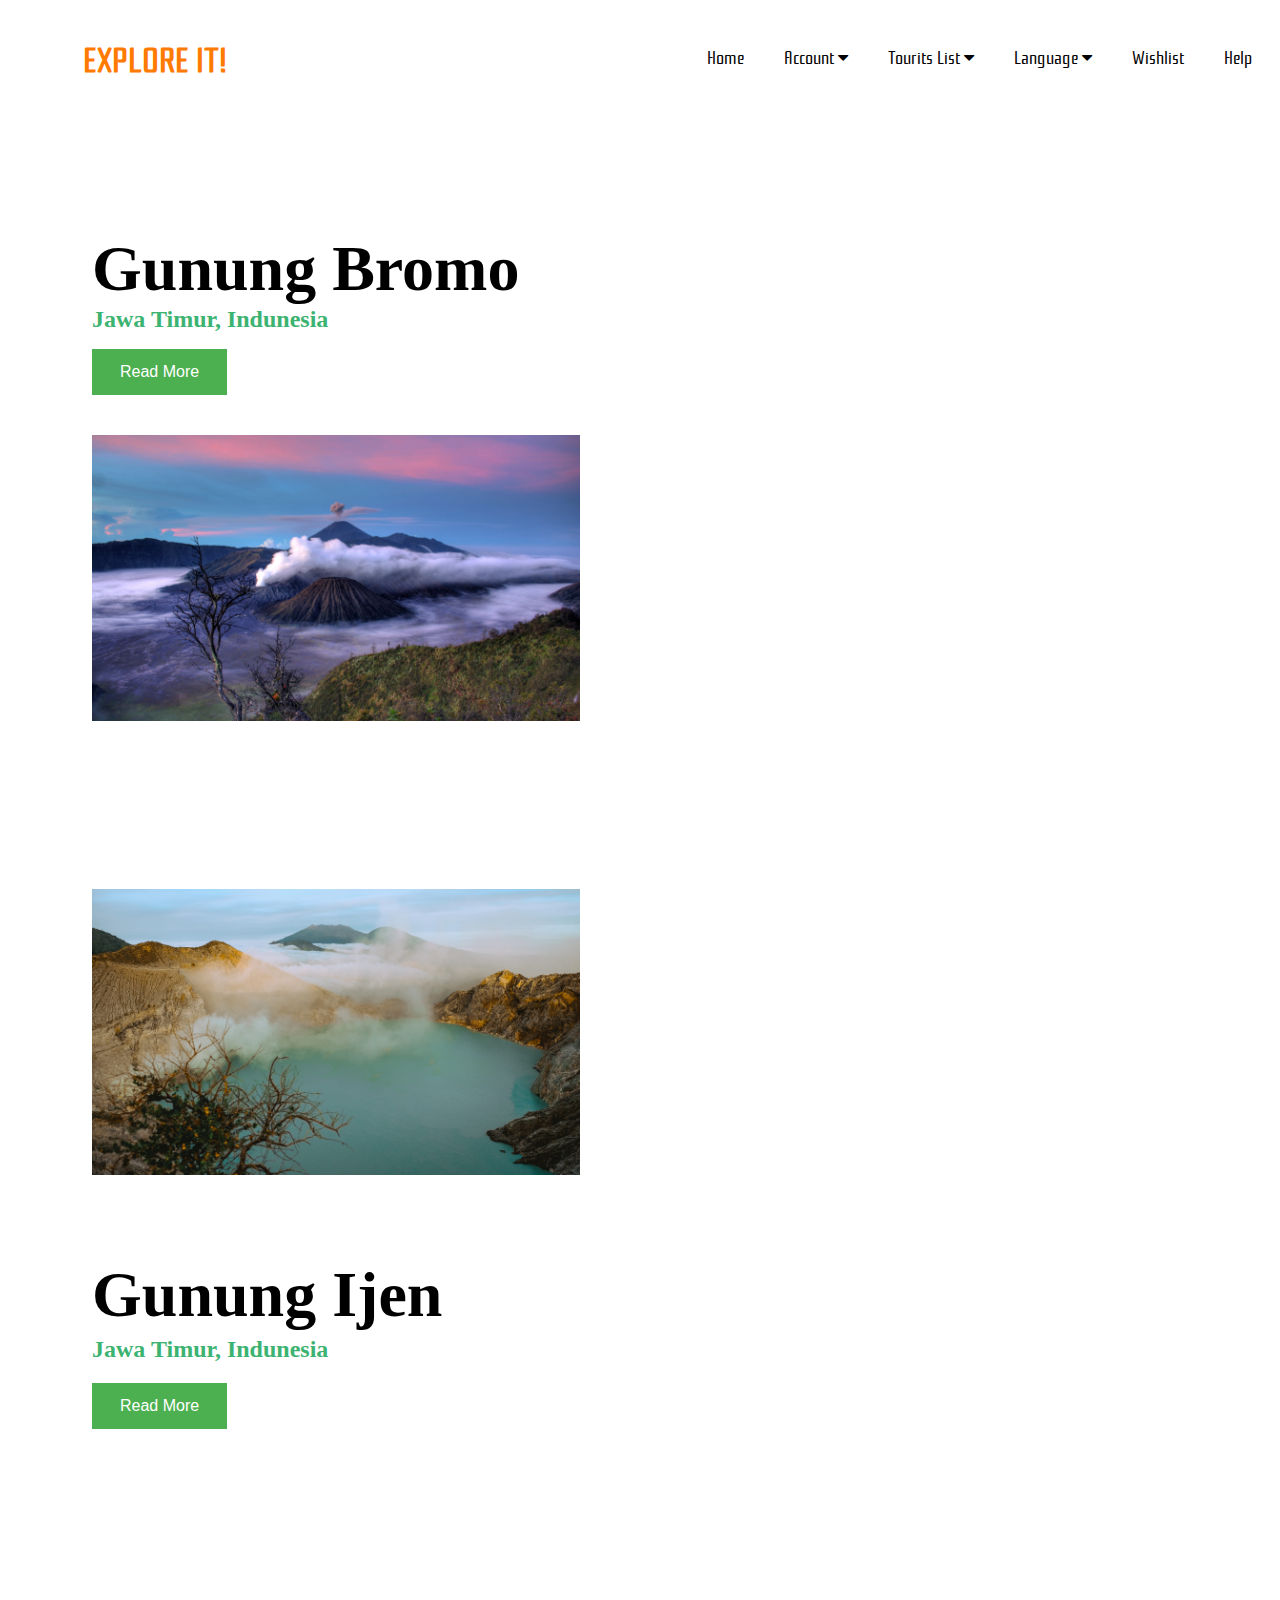
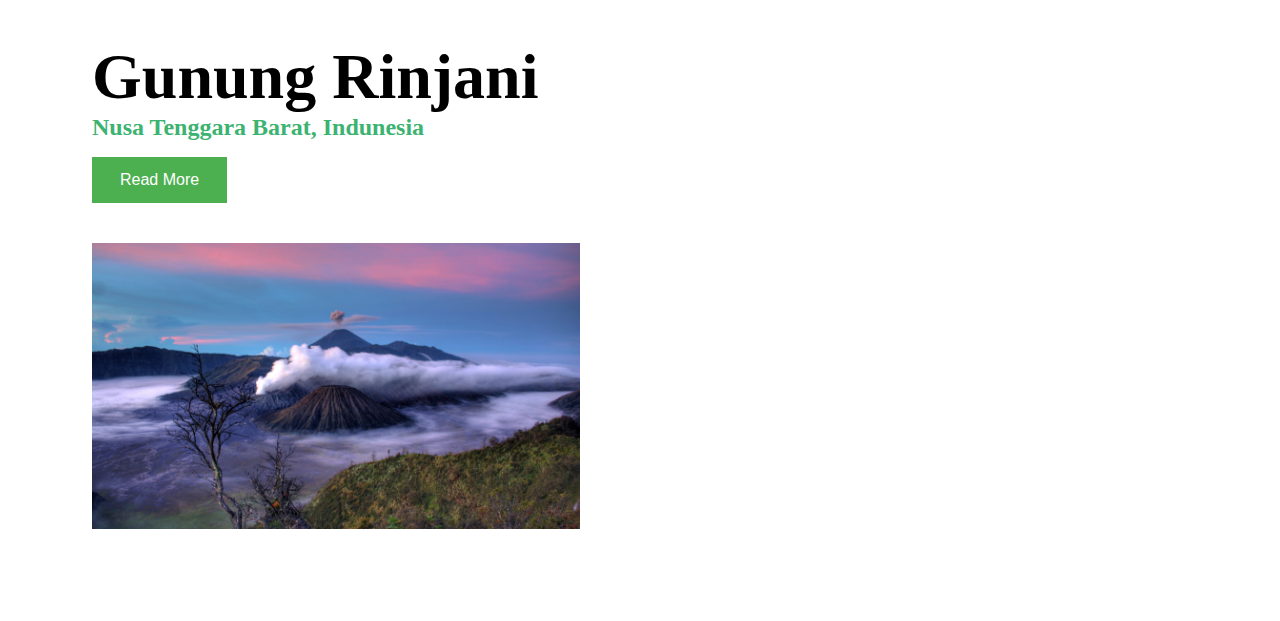
==== Gunung.html @ edce0f72 "Update" ====
<!DOCTYPE html>
<html>
<head>

   	<title>Mountain</title>
 	<style type="text/css"></style>
 	<script src="mountain.js"></script>
 	<script type="text/javascript"></script>
	<link rel="stylesheet" type="text/css" href="Homepage.css">
    <link rel="stylesheet" href="https://cdnjs.cloudflare.com/ajax/libs/font-awesome/4.7.0/css/font-awesome.min.css">
    <link href='https://fonts.googleapis.com/css?family=Rationale' rel='stylesheet'>

</head>
<body>
    <div class="navigasi">
		<h1>EXPLORE IT!</h1>
		<a href="#">Help</a>
		<a href="#">Wishlist</a>
		<!--<a href="#">English</a>-->
		<div class="dropdown">
			<button class="dropbtn">Language
				<i class="fa fa-caret-down"></i>
    		</button>
    		<div class="dropdown-content">
    			<a href="#">English</a>
    			<a href="#">Indonesia</a>
    		</div>
		</div>
		<div class="dropdown">
			<button class="dropbtn">Tourits List
				<i class="fa fa-caret-down"></i>
			</button>
			<div class="dropdown-content">
				<a class="active" href="Gunung.html#">Mountain</a>
				<a href="Pantai.html#">Beach</a>
			</div>
		</div>
		<div class="dropdown">
			<button class="dropbtn">Account
				<i class="fa fa-caret-down"></i>
    		</button>
    		<div class="dropdown-content">
    			<a href="Login.html#">Login</a>
    			<a href="SignUp.html#">Sign Up</a>
    		</div>
		</div>
		<a href="Homepage.html#">Home</a>
	</div>

	<div class="container">
  		<div class="row">
    		<div class="column-66">
      			<h1 class="xlarge-font"><b>Gunung Bromo</b></h1>
      			<h1 class="large-font" style="color:MediumSeaGreen;"><b>Jawa Timur, Indunesia</b></h1>
      			<span id="btn" style="display: none;" class="content">Gunung Bromo (dari bahasa Sanskerta: Brahma, salah seorang Dewa Utama dalam agama Hindu) atau dalam bahasa Tengger dieja "Brama", adalah sebuah gunung berapi aktif di Jawa Timur, Indonesia. Gunung ini memiliki ketinggian 2.329 meter di atas permukaan laut dan berada dalam empat wilayah kabupaten, yakni Kabupaten Probolinggo, Kabupaten Pasuruan, Kabupaten Lumajang, dan Kabupaten Malang. Gunung Bromo terkenal sebagai objek wisata utama di Jawa Timur. Sebagai sebuah objek wisata, Bromo menjadi menarik karena statusnya sebagai gunung berapi yang masih aktif.</span>
      			<button class="button" id="show_hide" value="show_more" onclick="toggle()">Read More</button>
    		</div>
    		<div class="column-33">
        		<img src="bromo.jpg" width="500" height="300">
    		</div>
  		</div>
	</div>

	<div class="container">
  		<div class="row">
    		<div class="column-33">
      			<img src="ijen.jpg" width="500" height="300">
    		</div>
    		<div class="column-66">
        		<h1 class="xlarge-font"><b>Gunung Ijen</b></h1>
        		<h2 class="large-font" style="color:MediumSeaGreen;"><b>Jawa Timur, Indunesia</b></h2>
        		<span id="btn1" style="display: none;" class="content">Gunung Ijen adalah sebuah gunung berapi yang terletak di perbatasan antara Kabupaten Banyuwangi dan Kabupaten Bondowoso, Jawa Timur, Indonesia. Gunung ini memiliki ketinggian 2.386 mdpl dan terletak berdampingan dengan Gunung Merapi. Gunung Ijen terakhir meletus pada tahun 1999. Salah satu fenomena alam yang paling terkenal dari Gunung Ijen adalah blue fire di dalam kawah yang terletak di puncaknya. Pendakian gunung ini bisa dimulai dari dua tempat. Pendaki bisa berangkat dari Banyuwangi ataupun dari Bondowoso.</span>
      			<button class="button" id="show_hide1" value="show_more1" onclick="toggle1()">Read More</button>
    		</div>
  		</div>
	</div>

	<div class="container">
  		<div class="row">
    		<div class="column-66">
      			<h1 class="xlarge-font"><b>Gunung Rinjani</b></h1>
      			<h1 class="large-font" style="color:MediumSeaGreen;"><b>Nusa Tenggara Barat, Indunesia</b></h1>
      			<span id="btn" style="display: none;" class="content">Lorem ipsum dolor sit amet, consectetur adipisicing elit, sed do eiusmod tempor incididunt ut labore et dolore magna aliqua. Ut enim ad minim veniam,
      			quis nostrud exercitation ullamco laboris nisi ut aliquip ex ea commodo
      			consequat. Duis aute irure dolor in reprehenderit in voluptate velit esse
      			cillum dolore eu fugiat nulla pariatur. Excepteur sint occaecat cupidatat non
      			proident, sunt in culpa qui officia deserunt mollit anim id est laborum.</span>
      			<button class="button" id="show_hide" value="show_more" onclick="toggle()">Read More</button>
    		</div>
    		<div class="column-33">
        		<img src="bromo.jpg" width="500" height="300">
    		</div>
  		</div>
	</div>


</body>
</html>
---- Homepage.css ----
/*.navigasi {
   height: 75px;
   display: flex;
   align-items: center;
   justify-content:space-between;
   margin: 10px;
   margin-left: : 10px;

}*/

.body {
   margin: 0;
   padding: 0;
   background-color: white;
   background-size: cover;
   background-position: center;
   background-repeat: no-repeat;
   background-attachment: fixed;
   font-family: Arial, Helvetica, sans-serif;
 }

.navigasi {
   background-color: white;
   overflow: hidden;
   font-family: "Rationale"
}

.navigasi h1 {
   float: left;
   color: #FF7A00;
   text-align: center;
   padding: 0px 75px;
   text-decoration: none;
   font-size: 35px;
}

.navigasi a {
   float: right;
   color: black;
   text-align: center;
   padding: 35px 20px;
   text-decoration: none;
   font-size: 18px;
}

.navigasi a:hover {
   color: #0b7dda;
}

.navigasi a.active {
   color: #FF7A00;
}

.main {
   text-align: center;
   padding: 150px 0;
   height: 200px;
   background-image: url(12.jpg);
   background-repeat: no-repeat;
   background-attachment: scroll;
   background-size: cover;
}

.main h2 {
   margin: 0;
   padding: 0;
   font-family: "Rationale";
   font-size: 70px;
   font-weight: bold;
   color: white;
}

.main h3 {
   margin: 10px;
   padding: 0;
   font-family: sans-serif;
   font-size: 20px;
   font-weight: normal;
   letter-spacing: 2pt;
   height: 50px;
   color: white;
}

{
  box-sizing: border-box;
}

/* Style the search field */
.main form.example input[type=text] {
  padding: 10px;
  margin-top: 30px;
  font-size: 17px;
  border: 1px solid grey;
  float: center;
  width: 30%;
  background: #f1f1f1;
  border-radius: 30px;  
  font-family: sans-serif;
  text-align: center;
  letter-spacing: 3pt;
}

/* Style the submit button */
.main form.example button {
  float: center;
  width: 5%;
  padding: 10px;
  background: #2196F3;
  color: white;
  font-size: 17px;
  border: 1px solid grey;
  border-left: none; /* Prevent double borders */
  cursor: pointer;
  border-radius: 30px;
}

.main form.example button:hover {
  background: #0b7dda;
}

/* Clear floats */
.main form.example::after {
  content: "";
  clear: both;
  display: table;
}

{
  box-sizing:border-box;
}

.container {
  padding: 64px;
}

.row:after {
  content: "";
  display: table;
  clear: both;
  justify-content: center;
}

.column-66 {
  float: left;
  width: 50.11111%;
  padding: 20px;
}

.column-33 {
  float: left;
  width: 42.99999%;
  padding: 20px;
}

.large-font {
  font-size: 24px;
}

.xlarge-font {
  font-size: 64px;
  margin-bottom: -16px;
  padding: 0px; 
}

.button {
  border: none;
  color: white;
  padding: 14px 28px;
  font-size: 16px;
  cursor: pointer;
  background-color: #4CAF50;
}

img {
  display: block;
  height: auto;
  max-width: 100%;
}

@media screen and (max-width: 1000px) {
  .column-66,
  .column-33 {
    width: 100%;
    text-align: center;
  }
  img {
    margin: auto;
  }
}
  

/* The dropdown container */
.dropdown {
   float: right;
   color: black;
   text-align: center;
   padding: 35px 20px;
   text-decoration: none;
   font-size: 18px;
}

/* Dropdown button */
.dropdown .dropbtn {
  font-size: 18px;
  border: none;
  outline: none;
  color: black;
  padding: 0px 0px;
  background-color: inherit;
  font-family: inherit; /* Important for vertical align on mobile phones */
  margin: 0; /* Important for vertical align on mobile phones */
}

/* Dropdown content (hidden by default) */
.dropdown-content {
  display: none;
  position: absolute;
  background-color: #f9f9f9;
  min-width: 160px;
  box-shadow: 0px 8px 16px 0px rgba(0,0,0,0.2);
  z-index: 1;
}

/* Links inside the dropdown */
.dropdown-content a {
  float: none;
  color: black;
  padding: 10px 10px;
  text-decoration: none;
  display: block;
  text-align: left;
}

/* Add a grey background color to dropdown links on hover */
.dropdown-content a:hover {
  background-color: #ddd;
}

/* Show the dropdown menu on hover */
.dropdown:hover .dropdown-content {
  display: block;
}

.content {
  width: 100%;
  margin-bottom: 20px;
  font-family: Arial, Helvetica, sans-serif;
 }
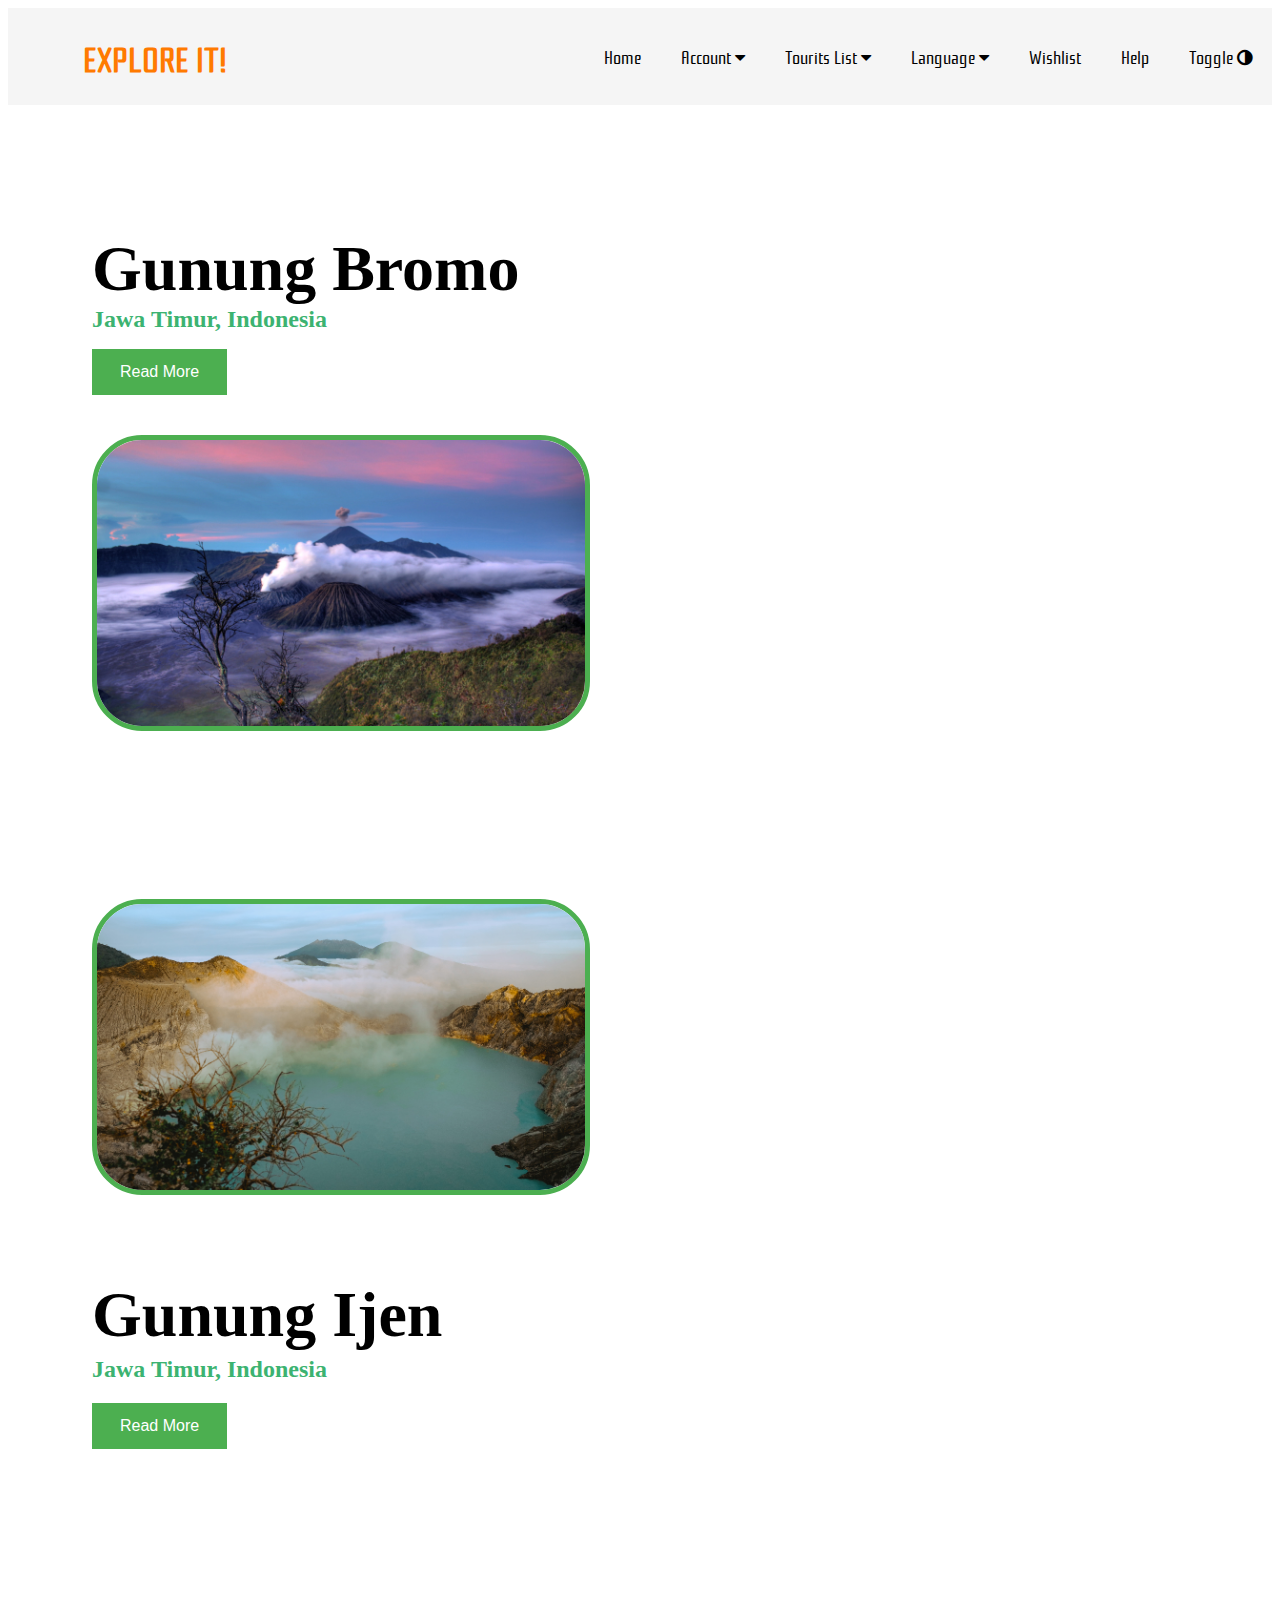
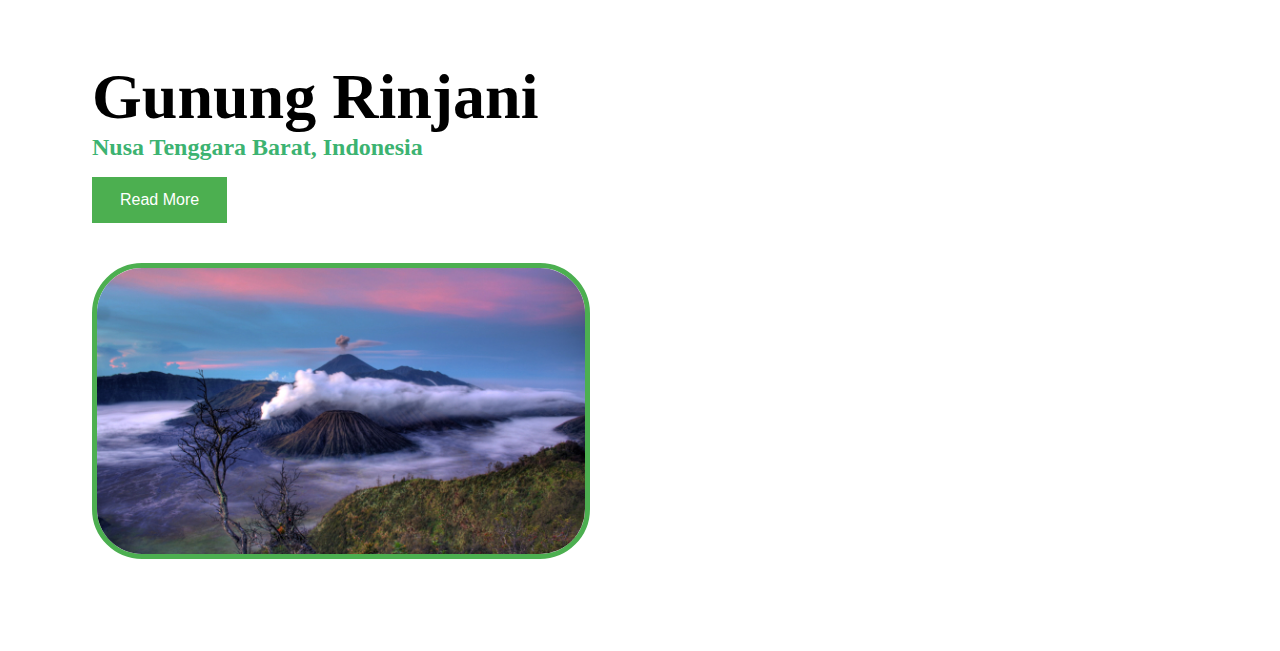
==== commit 158a11e5: "Update Final" ====
--- a/Gunung.html
+++ b/Gunung.html
@@ -2,18 +2,24 @@
 <html>
 <head>
 
-   	<title>Mountain</title>
+  <title>Mountain</title>
  	<style type="text/css"></style>
  	<script src="mountain.js"></script>
- 	<script type="text/javascript"></script>
+ 	<script src="index.js"></script>
+  <script type="text/javascript"></script>
 	<link rel="stylesheet" type="text/css" href="Homepage.css">
-    <link rel="stylesheet" href="https://cdnjs.cloudflare.com/ajax/libs/font-awesome/4.7.0/css/font-awesome.min.css">
-    <link href='https://fonts.googleapis.com/css?family=Rationale' rel='stylesheet'>
+  <link rel="stylesheet" href="https://cdnjs.cloudflare.com/ajax/libs/font-awesome/4.7.0/css/font-awesome.min.css">
+  <link href='https://fonts.googleapis.com/css?family=Rationale' rel='stylesheet'>
 
 </head>
 <body>
     <div class="navigasi">
 		<h1>EXPLORE IT!</h1>
+    <div class="dropdown">
+      <button onclick="darkmode()" class="dropbtn">Toggle
+        <i class="fa fa-adjust"></i>
+        </button>
+    </div>
 		<a href="#">Help</a>
 		<a href="#">Wishlist</a>
 		<!--<a href="#">English</a>-->
@@ -44,14 +50,14 @@
     			<a href="SignUp.html#">Sign Up</a>
     		</div>
 		</div>
-		<a href="Homepage.html#">Home</a>
+		<a href="index.html#">Home</a>
 	</div>
 
 	<div class="container">
   		<div class="row">
     		<div class="column-66">
       			<h1 class="xlarge-font"><b>Gunung Bromo</b></h1>
-      			<h1 class="large-font" style="color:MediumSeaGreen;"><b>Jawa Timur, Indunesia</b></h1>
+      			<h1 class="large-font" style="color:MediumSeaGreen;"><b>Jawa Timur, Indonesia</b></h1>
       			<span id="btn" style="display: none;" class="content">Gunung Bromo (dari bahasa Sanskerta: Brahma, salah seorang Dewa Utama dalam agama Hindu) atau dalam bahasa Tengger dieja "Brama", adalah sebuah gunung berapi aktif di Jawa Timur, Indonesia. Gunung ini memiliki ketinggian 2.329 meter di atas permukaan laut dan berada dalam empat wilayah kabupaten, yakni Kabupaten Probolinggo, Kabupaten Pasuruan, Kabupaten Lumajang, dan Kabupaten Malang. Gunung Bromo terkenal sebagai objek wisata utama di Jawa Timur. Sebagai sebuah objek wisata, Bromo menjadi menarik karena statusnya sebagai gunung berapi yang masih aktif.</span>
       			<button class="button" id="show_hide" value="show_more" onclick="toggle()">Read More</button>
     		</div>
@@ -68,7 +74,7 @@
     		</div>
     		<div class="column-66">
         		<h1 class="xlarge-font"><b>Gunung Ijen</b></h1>
-        		<h2 class="large-font" style="color:MediumSeaGreen;"><b>Jawa Timur, Indunesia</b></h2>
+        		<h2 class="large-font" style="color:MediumSeaGreen;"><b>Jawa Timur, Indonesia</b></h2>
         		<span id="btn1" style="display: none;" class="content">Gunung Ijen adalah sebuah gunung berapi yang terletak di perbatasan antara Kabupaten Banyuwangi dan Kabupaten Bondowoso, Jawa Timur, Indonesia. Gunung ini memiliki ketinggian 2.386 mdpl dan terletak berdampingan dengan Gunung Merapi. Gunung Ijen terakhir meletus pada tahun 1999. Salah satu fenomena alam yang paling terkenal dari Gunung Ijen adalah blue fire di dalam kawah yang terletak di puncaknya. Pendakian gunung ini bisa dimulai dari dua tempat. Pendaki bisa berangkat dari Banyuwangi ataupun dari Bondowoso.</span>
       			<button class="button" id="show_hide1" value="show_more1" onclick="toggle1()">Read More</button>
     		</div>
@@ -79,13 +85,13 @@
   		<div class="row">
     		<div class="column-66">
       			<h1 class="xlarge-font"><b>Gunung Rinjani</b></h1>
-      			<h1 class="large-font" style="color:MediumSeaGreen;"><b>Nusa Tenggara Barat, Indunesia</b></h1>
-      			<span id="btn" style="display: none;" class="content">Lorem ipsum dolor sit amet, consectetur adipisicing elit, sed do eiusmod tempor incididunt ut labore et dolore magna aliqua. Ut enim ad minim veniam,
+      			<h1 class="large-font" style="color:MediumSeaGreen;"><b>Nusa Tenggara Barat, Indonesia</b></h1>
+      			<span id="btn2" style="display: none;" class="content">Lorem ipsum dolor sit amet, consectetur adipisicing elit, sed do eiusmod tempor incididunt ut labore et dolore magna aliqua. Ut enim ad minim veniam,
       			quis nostrud exercitation ullamco laboris nisi ut aliquip ex ea commodo
       			consequat. Duis aute irure dolor in reprehenderit in voluptate velit esse
       			cillum dolore eu fugiat nulla pariatur. Excepteur sint occaecat cupidatat non
       			proident, sunt in culpa qui officia deserunt mollit anim id est laborum.</span>
-      			<button class="button" id="show_hide" value="show_more" onclick="toggle()">Read More</button>
+      			<button class="button" id="show_hide2" value="show_more2" onclick="toggle2()">Read More</button>
     		</div>
     		<div class="column-33">
         		<img src="bromo.jpg" width="500" height="300">
--- a/Homepage.css
+++ b/Homepage.css
@@ -11,7 +11,7 @@
 .body {
    margin: 0;
    padding: 0;
-   background-color: white;
+   background-color: #E6E6FA;
    background-size: cover;
    background-position: center;
    background-repeat: no-repeat;
@@ -19,8 +19,22 @@
    font-family: Arial, Helvetica, sans-serif;
  }
 
+.dark-mode {
+   margin: 0;
+   padding: 0;
+   background-color: #696969;
+   background-size: cover;
+   background-position: center;
+   background-repeat: no-repeat;
+   background-attachment: fixed;
+   font-family: Arial, Helvetica, sans-serif;
+   color: #F5F5F5;
+}
+
+
+
 .navigasi {
-   background-color: white;
+   background-color: #F5F5F5;
    overflow: hidden;
    font-family: "Rationale"
 }
@@ -59,6 +73,7 @@
    background-repeat: no-repeat;
    background-attachment: scroll;
    background-size: cover;
+   background-color: white;
 }
 
 .main h2 {
@@ -175,6 +190,8 @@
   display: block;
   height: auto;
   max-width: 100%;
+  border-radius: 50px;
+  border: 5px solid #4CAF50;
 }
 
 @media screen and (max-width: 1000px) {
